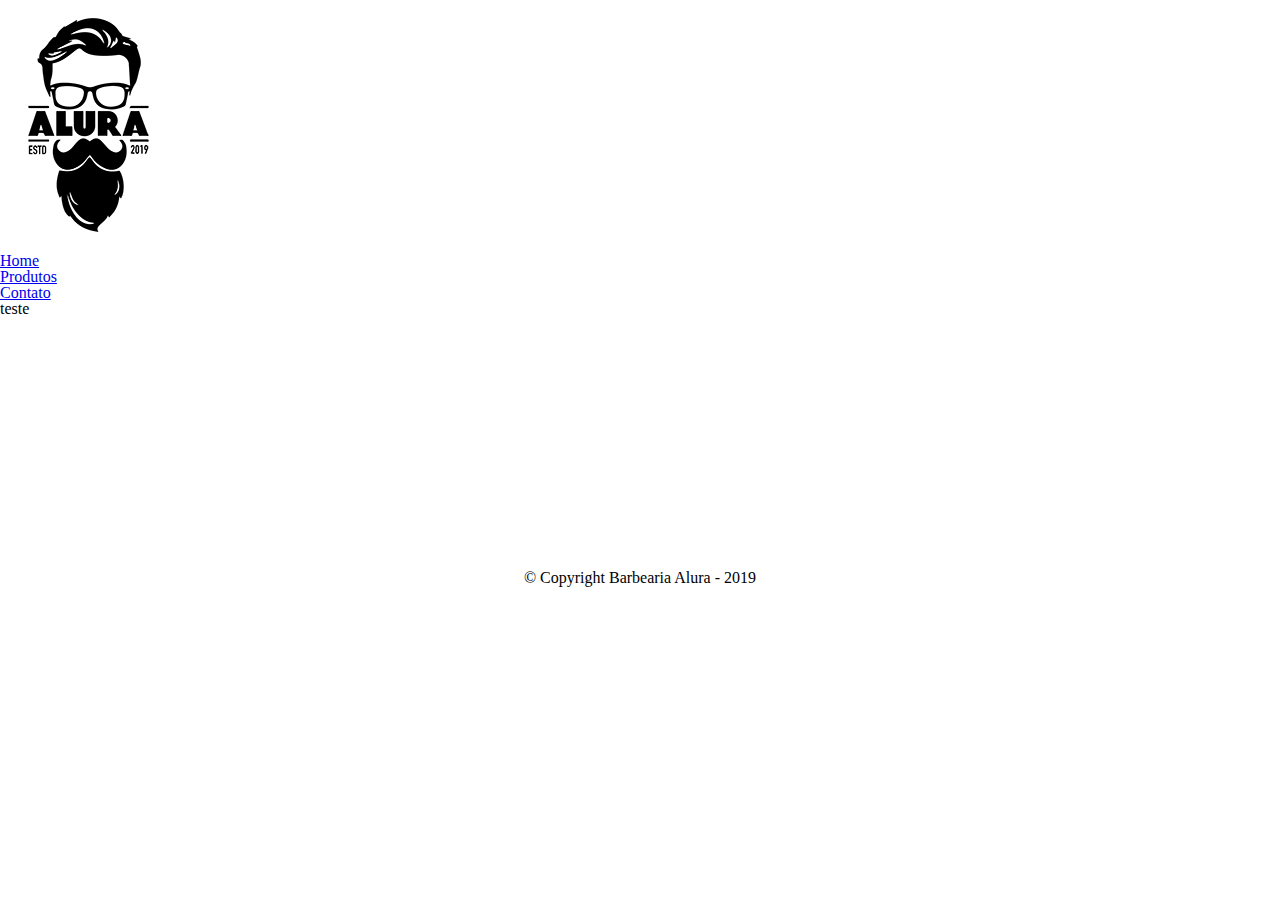
==== contato.html @ 5a532d3f "update projeto + contato html" ====
<!DOCTYPE html>
<html lang="pt-br">
    <head>
        <meta charset="UTF-8">
        <title>contato - Barbearia Alura</title>
        <link rel="stylesheet" href="reset.css">
        <link rel="stylesheet" href="style.css">
    </head>
    <body>
        <header>
            <div class="caixa">
                <h1><img src="logo.png"></h1>

                <nav>
                    <ul>
                        <li><a href="index.html">Home</a></li>
                        <li><a href="produtos.html">Produtos</a></li>
                        <li><a href="contato.html">Contato</a></li>
                    </ul>
                </nav>
            </div>
        </header>

        <main>
            teste
        </main>

        <footer>
            <img src="logo-branco.png">
            <p class="copyright">&copy; Copyright Barbearia Alura - 2019</p>
        </footer>
    </body>
</html>
---- style.css ----
#banner {
	width: 100%;
}

.principal{
	background: #CCCCCC;
	padding: 30px;
}

.titulo-principal{
	padding-left: 20px;
}

.titulo-centralizado { 
	text-align: center;
}

p {
	text-align: center;
}

#missao {
	font-size: 20px;
}

em strong {
	color: #FF0000;
}

.itens {
	font-style: italic;
}

.beneficios{
	background: #FFFFFF;
	padding: 20px;
}

ul {
	display: inline-block;
	vertical-align: top;
	width: 20%;
	margin-right: 15%;
}

.imagembeneficios {
	width: 50%;
}
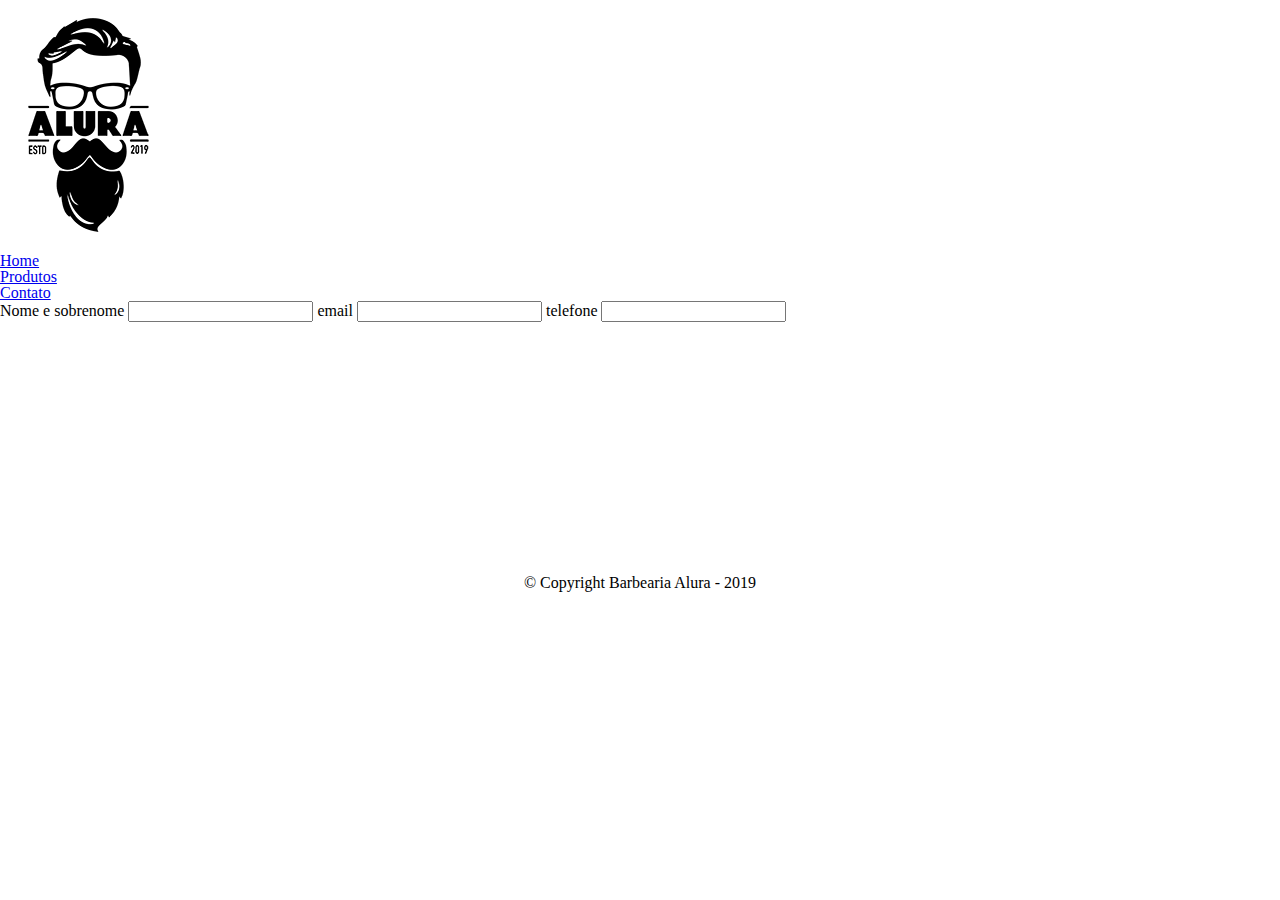
==== commit fb799fb1: "renomeando produto css para styel css + contato formulario" ====
--- a/contato.html
+++ b/contato.html
@@ -22,7 +22,17 @@
         </header>
 
         <main>
-            teste
+            <form>
+                <lable for="nomesobrenome">Nome e sobrenome</lable>
+                <input type="text" id="nomesobrenome">
+
+                <lable for="email">email</lable>
+                <input type="text" id="email">
+
+                <lable for="telefone">telefone</lable>
+                <input type="text" id="telefone">
+
+            </form>
         </main>
 
         <footer>
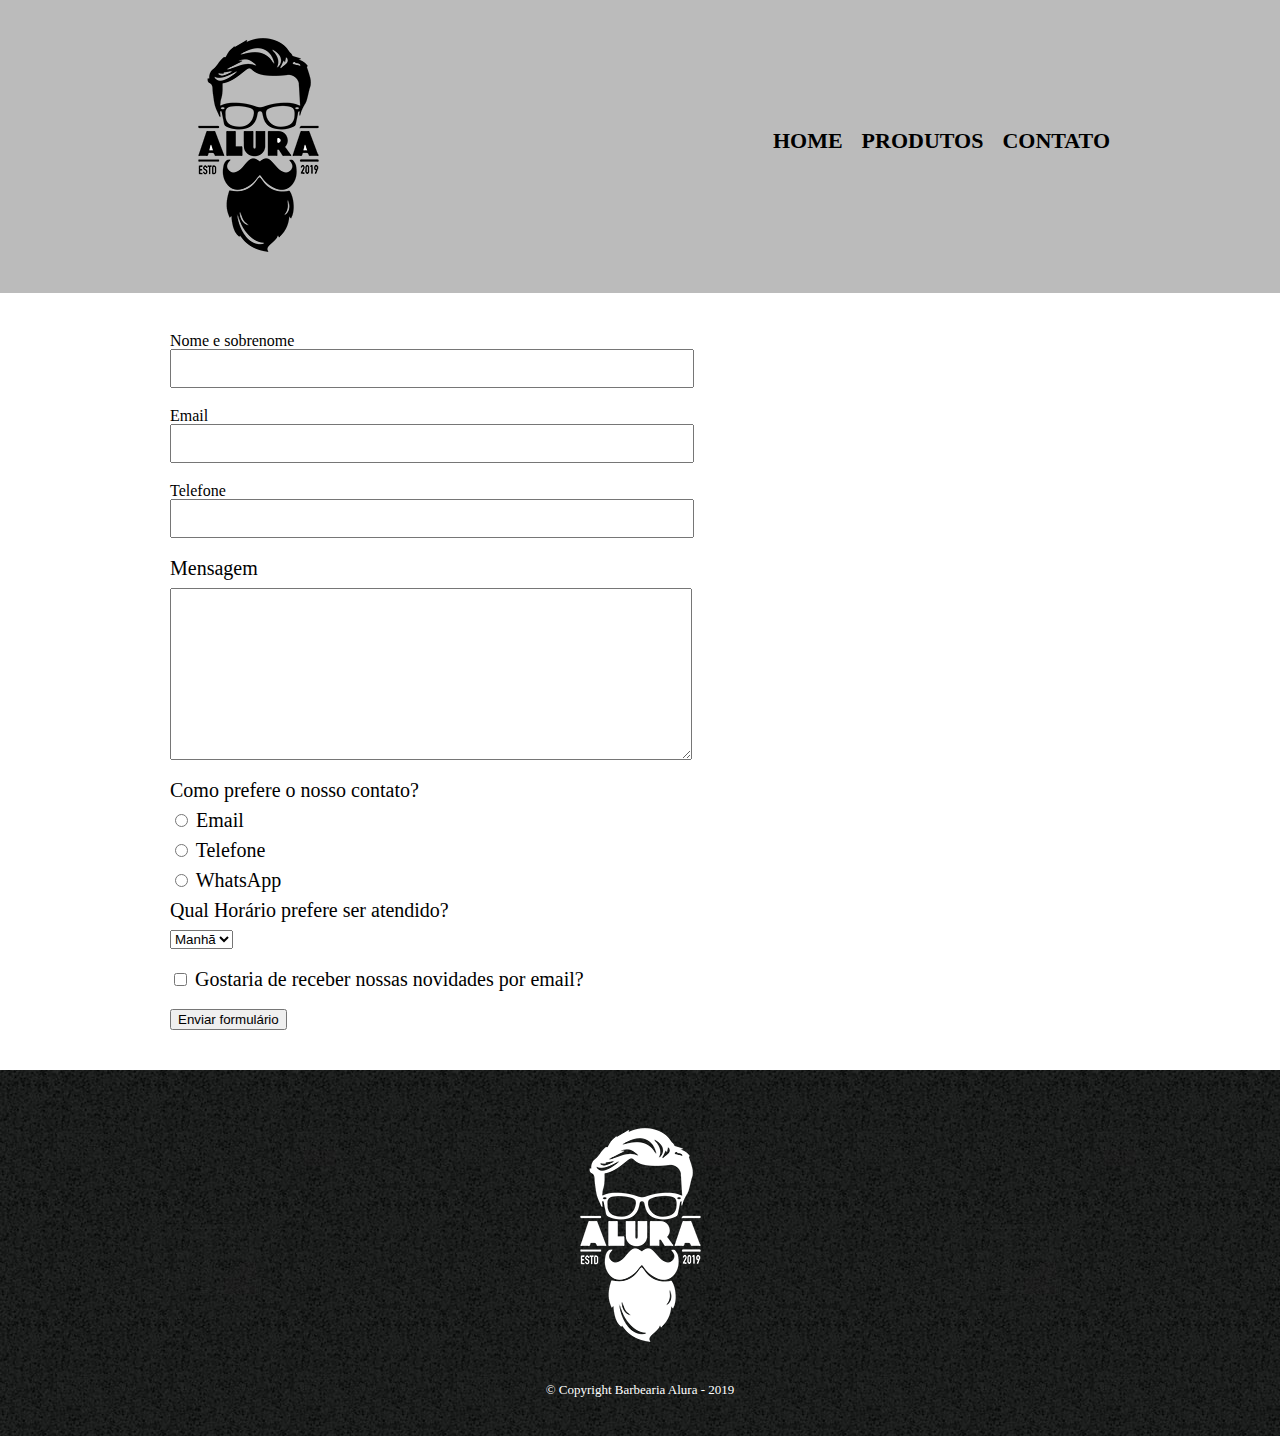
==== commit 62d2b0d5: "alterando os inputs dos formulário para facilitar acessibilidade e aproveitar recursos do html5" ====
--- a/contato.html
+++ b/contato.html
@@ -24,13 +24,52 @@
         <main>
             <form>
                 <lable for="nomesobrenome">Nome e sobrenome</lable>
-                <input type="text" id="nomesobrenome">
+                <input type="text" id="nomesobrenome" class="input-padrao">
 
-                <lable for="email">email</lable>
-                <input type="text" id="email">
+                <lable for="email">Email</lable>
+                <input type="email" id="email" class="input-padrao">
 
-                <lable for="telefone">telefone</lable>
-                <input type="text" id="telefone">
+                <lable for="telefone">Telefone</lable>
+                <input type="tel" id="telefone" class="input-padrao">
+
+                <label for="mensagem">Mensagem</label>
+                <textarea cols="70" rows="10" id="mensagem" class="input-padrao"> </textarea>
+                <div>
+                    <p>Como prefere o nosso contato?</p>
+                    <label for="radio-email">
+                        <input type="radio" name="contato" value="email" id="radio-email"> 
+                        Email
+                    </label>
+                    
+
+                    <label for="radio-telefone">
+                        <input type="radio" name="contato" value="telefone" id="radio-telefone">
+                        Telefone
+                    </label>
+                    
+
+                    <label for="radio-whatsapp">
+                        <input type="radio" name="contato" value="whatsapp" id="radio-whatsapp">
+                        WhatsApp
+                    </label>
+                    
+                </div>
+
+                <div>
+                    <p>Qual Horário prefere ser atendido?</p>
+                    <select>
+                        <option>Manhã</option>
+                        <option>Tarde</option>
+                        <option>Noite</option>
+                    </select>
+                </div>
+                
+                <label class="checkbox">
+                    <input type="checkbox">
+                    Gostaria de receber nossas novidades por email?
+                </label>
+                
+                <input type="submit" value="Enviar formulário">
 
             </form>
         </main>
--- a/style.css
+++ b/style.css
@@ -1,48 +1,117 @@
-#banner {
-	width: 100%;
+header{
+    background: #BBBBBB;
+    padding: 20px 0;
 }
 
-.principal{
-	background: #CCCCCC;
-	padding: 30px;
+.caixa{
+    position: relative;
+    width: 940px;
+    margin: 0 auto;
 }
 
-.titulo-principal{
-	padding-left: 20px;
+nav {
+    position: absolute;
+    top: 110px;
+    right: 0;
 }
 
-.titulo-centralizado { 
-	text-align: center;
+nav li{
+    display: inline;
+    margin: 0 0 0 15px;
 }
 
-p {
-	text-align: center;
+nav a{
+    text-transform: uppercase;
+    color: #000000;
+    font-weight: bold;
+    font-size: 22px;
+    text-decoration: none;
 }
 
-#missao {
-	font-size: 20px;
+nav a:hover{
+    color: #C78C19;
+    text-decoration: underline;
 }
 
-em strong {
-	color: #FF0000;
+.produtos{
+    width: 940px;
+    margin: 0 auto;
+    padding: 50px 0;
 }
 
-.itens {
-	font-style: italic;
+.produtos li{
+    display: inline-block;
+    text-align: center;
+    width: 30%;
+    vertical-align: top;
+    margin: 0 1.5%;
+    padding: 30px 20px;
+    box-sizing: border-box;
+    border: 2px solid #000000;
+    border-radius: 10px;
 }
 
-.beneficios{
-	background: #FFFFFF;
-	padding: 20px;
+.produtos li:hover {
+    border-color: #C78C19;
 }
 
-ul {
-	display: inline-block;
-	vertical-align: top;
-	width: 20%;
-	margin-right: 15%;
+.produtos li:hover h2 {
+    font-size: 34px;
 }
 
-.imagembeneficios {
-	width: 50%;
+.produtos li:active {
+    border-color: #088C19;
+}
+
+.produtos h2{
+    font-size: 30px;
+    font-weight: bold;
+}
+
+.produto-descricao{
+    font-size: 18px;
+}
+
+.produto-preco{
+    font-size: 22px;
+    font-weight: bold;
+    margin-top: 10px;
+}
+
+footer{
+    text-align: center;
+    background: url(bg.jpg);
+    padding: 40px 0;
+}
+
+.copyright {
+    color: #FFFFFF;
+    font-size: 13px;
+    margin: 20px 0 0;
+}
+
+main {
+    width: 940px;
+    margin: 0 auto;
+}
+
+form {
+    margin: 40px 0;
+}
+
+form label, form p {
+    display: block;
+    font-size: 20px;
+    margin: 0 0 10px;
+}
+
+.input-padrao {
+    display: block;
+    margin: 0 0 20px;
+    padding: 10px 25px;
+    width: 50%;
+}   
+
+.checkbox{
+    margin: 20px 0;
 }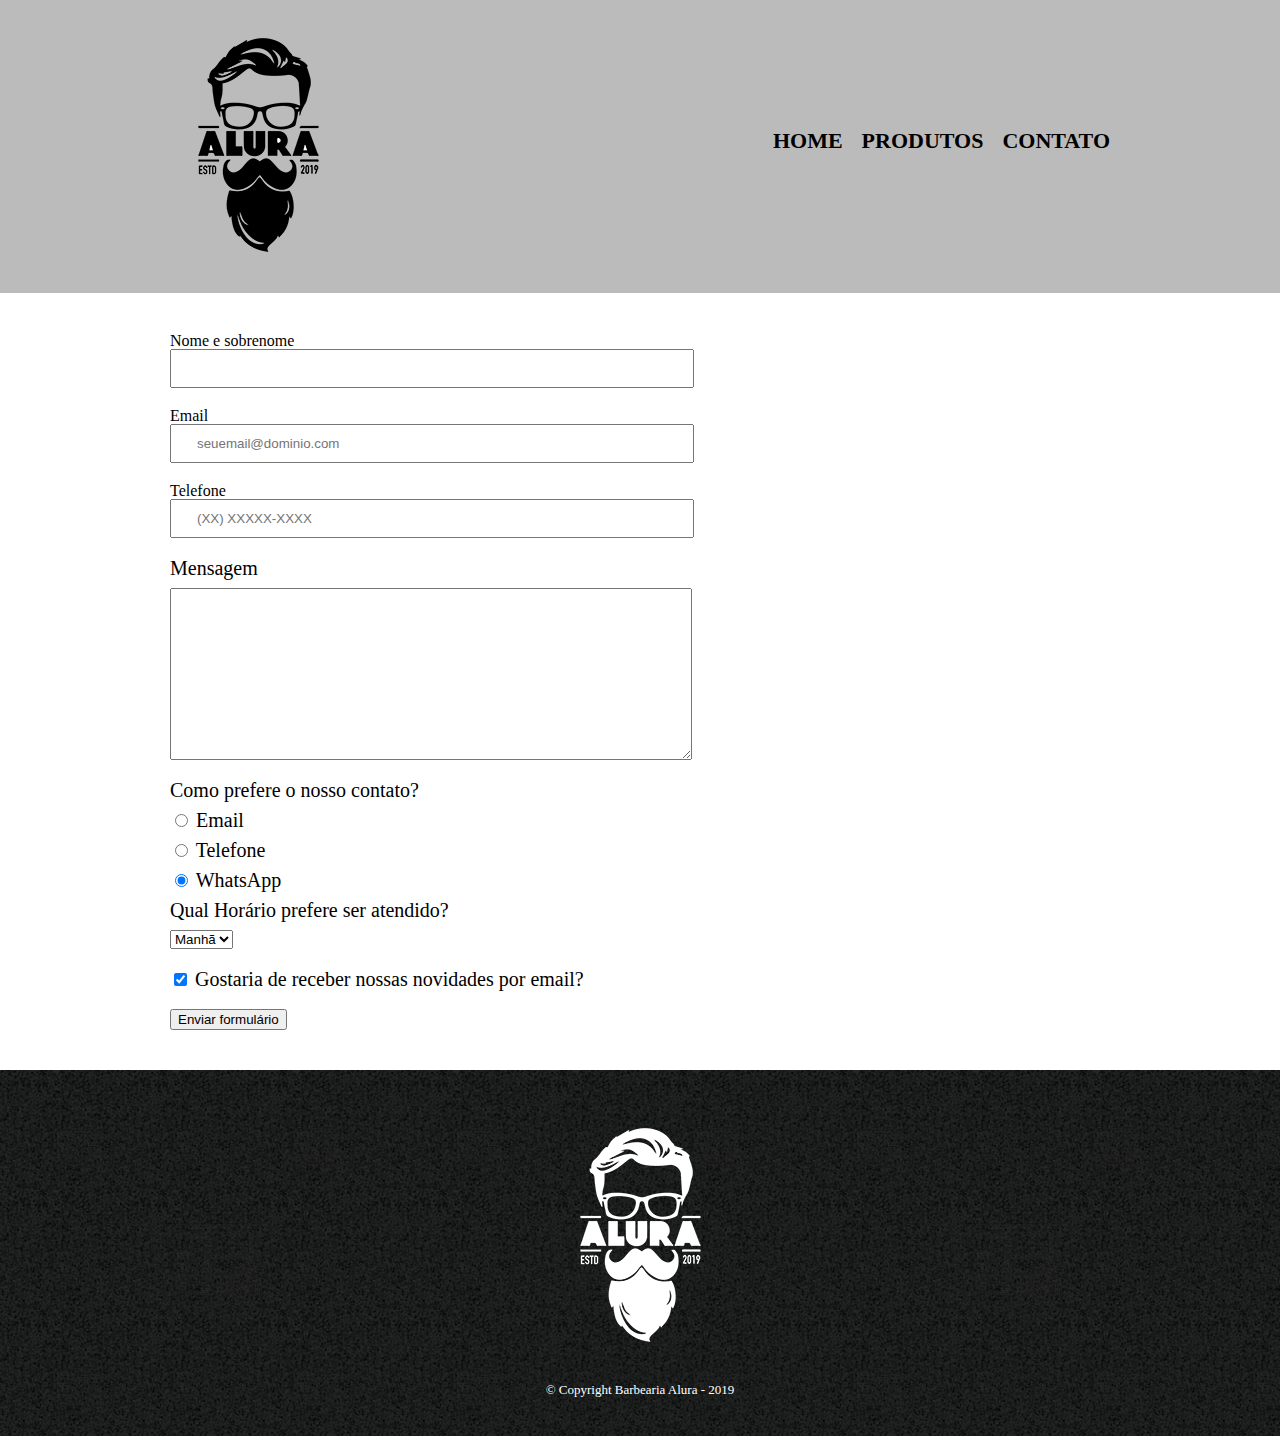
==== commit 4741eb5e: "melhorando semantica formulario div por fieldset contato html e css" ====
--- a/contato.html
+++ b/contato.html
@@ -9,7 +9,7 @@
     <body>
         <header>
             <div class="caixa">
-                <h1><img src="logo.png"></h1>
+                <h1><img src="logo.png" alt="Logo da Barbearia Alura"></h1>
 
                 <nav>
                     <ul>
@@ -24,18 +24,18 @@
         <main>
             <form>
                 <lable for="nomesobrenome">Nome e sobrenome</lable>
-                <input type="text" id="nomesobrenome" class="input-padrao">
+                <input type="text" id="nomesobrenome" class="input-padrao" required>
 
                 <lable for="email">Email</lable>
-                <input type="email" id="email" class="input-padrao">
+                <input type="email" id="email" class="input-padrao" required placeholder="seuemail@dominio.com">
 
                 <lable for="telefone">Telefone</lable>
-                <input type="tel" id="telefone" class="input-padrao">
+                <input type="tel" id="telefone" class="input-padrao" required placeholder="(XX) XXXXX-XXXX">
 
                 <label for="mensagem">Mensagem</label>
                 <textarea cols="70" rows="10" id="mensagem" class="input-padrao"> </textarea>
-                <div>
-                    <p>Como prefere o nosso contato?</p>
+                <fieldset>
+                    <legend>Como prefere o nosso contato?</legend>
                     <label for="radio-email">
                         <input type="radio" name="contato" value="email" id="radio-email"> 
                         Email
@@ -49,23 +49,23 @@
                     
 
                     <label for="radio-whatsapp">
-                        <input type="radio" name="contato" value="whatsapp" id="radio-whatsapp">
+                        <input type="radio" name="contato" value="whatsapp" id="radio-whatsapp" checked>
                         WhatsApp
                     </label>
                     
-                </div>
+                </fieldset>
 
-                <div>
-                    <p>Qual Horário prefere ser atendido?</p>
+                <fieldset>
+                    <legend>Qual Horário prefere ser atendido?</legend>
                     <select>
                         <option>Manhã</option>
                         <option>Tarde</option>
                         <option>Noite</option>
                     </select>
-                </div>
+                </fieldset>
                 
                 <label class="checkbox">
-                    <input type="checkbox">
+                    <input type="checkbox" checked>
                     Gostaria de receber nossas novidades por email?
                 </label>
                 
@@ -75,7 +75,7 @@
         </main>
 
         <footer>
-            <img src="logo-branco.png">
+            <img src="logo-branco.png" alt="Logo da Barbearia Alura">
             <p class="copyright">&copy; Copyright Barbearia Alura - 2019</p>
         </footer>
     </body>
--- a/style.css
+++ b/style.css
@@ -99,7 +99,7 @@
     margin: 40px 0;
 }
 
-form label, form p {
+form label, form legend {
     display: block;
     font-size: 20px;
     margin: 0 0 10px;
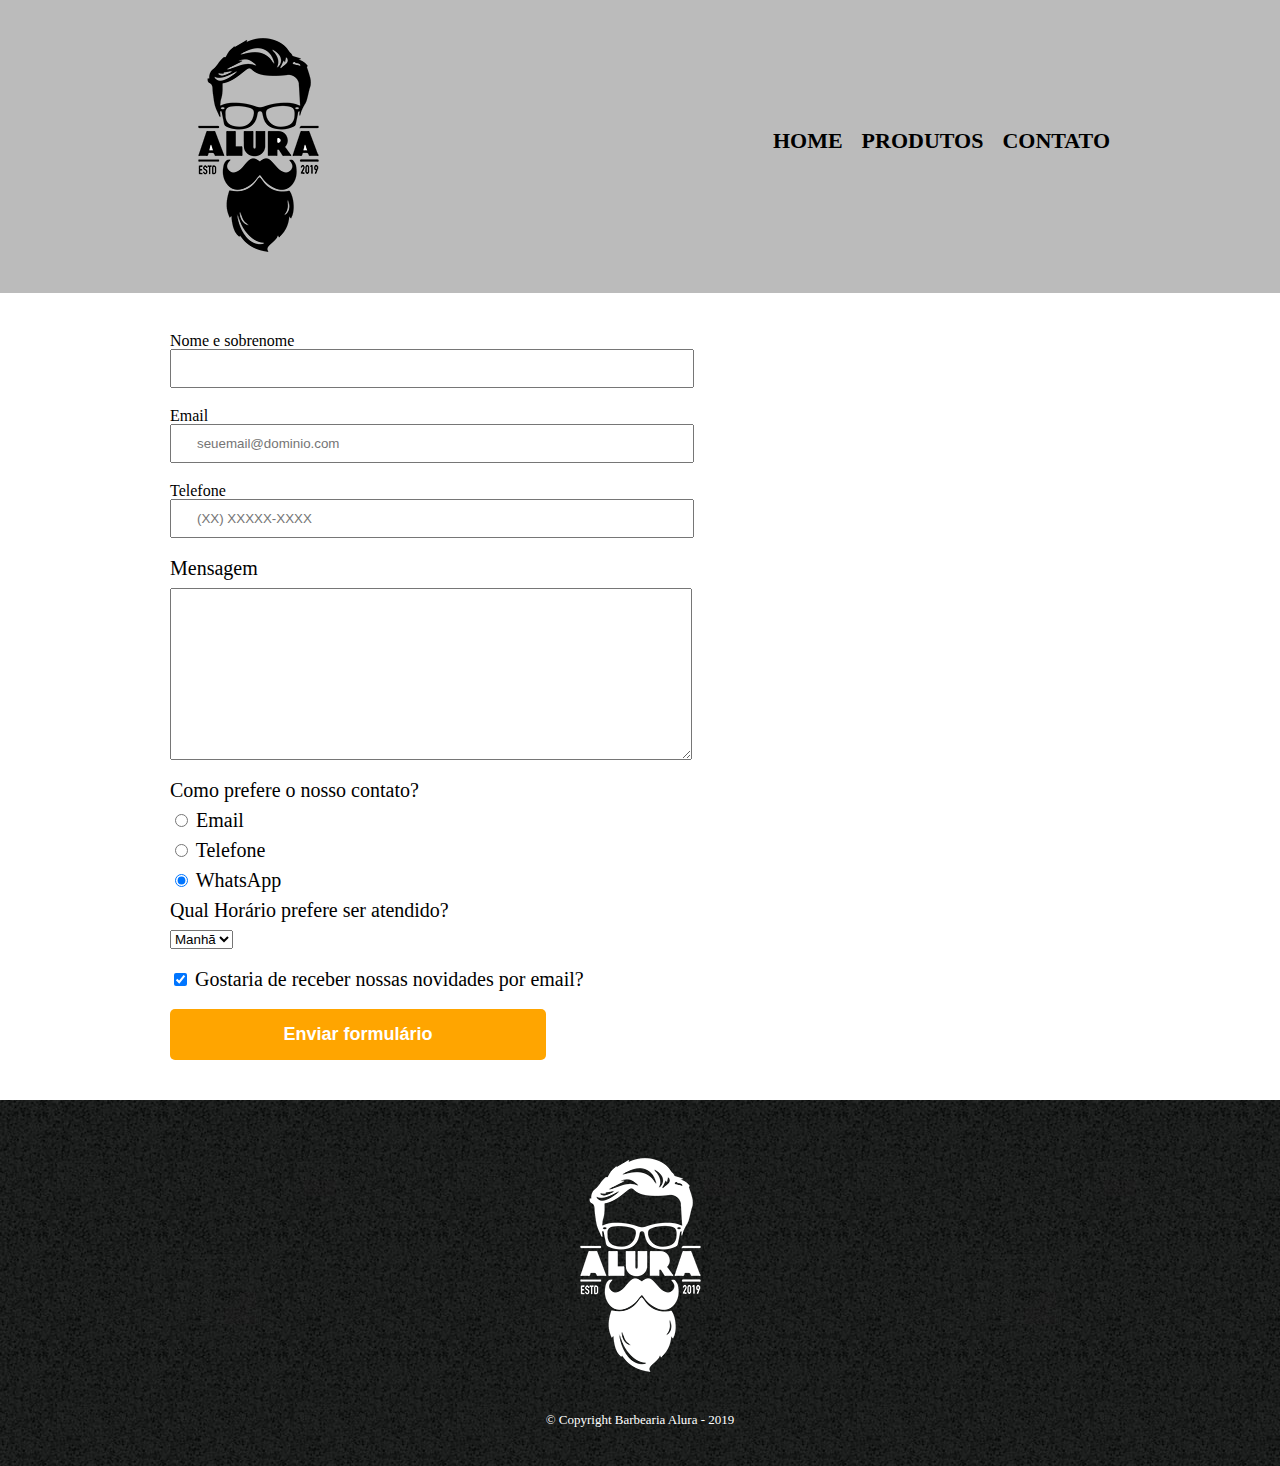
==== commit df3e7e3e: "alterando dinamica do botão enviar, ajustando borda e criando transição e transformação" ====
--- a/contato.html
+++ b/contato.html
@@ -69,7 +69,7 @@
                     Gostaria de receber nossas novidades por email?
                 </label>
                 
-                <input type="submit" value="Enviar formulário">
+                <input type="submit" value="Enviar formulário" class="enviar">
 
             </form>
         </main>
--- a/style.css
+++ b/style.css
@@ -114,4 +114,22 @@
 
 .checkbox{
     margin: 20px 0;
+}
+
+.enviar {
+    width: 40%;
+    padding: 15px 0;
+    background: orange;
+    color: white;
+    font-weight: bold;
+    font-size: 18px;
+    border: none;
+    border-radius: 5px;
+    transition: 1s all;
+    cursor: pointer;
+}
+
+.enviar:hover {
+    background: darkorange;
+    transform: scale(1.2);
 }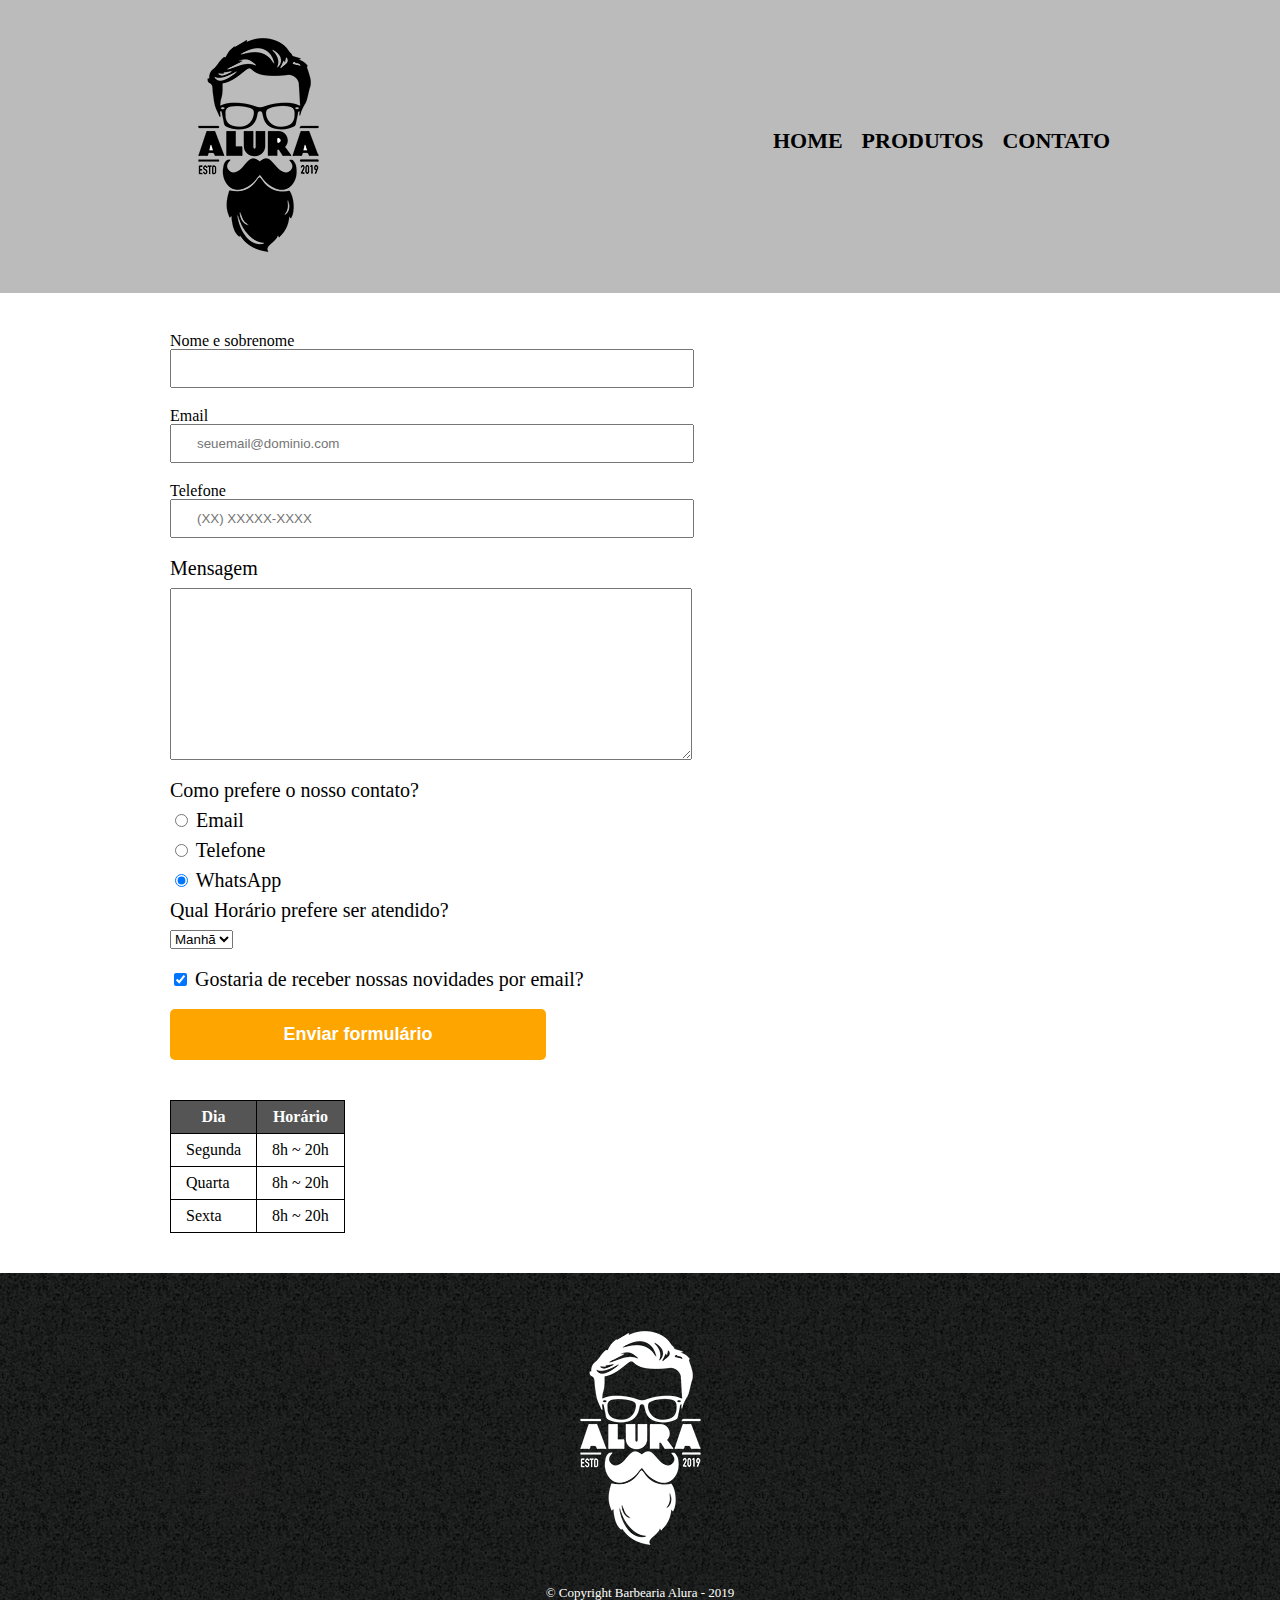
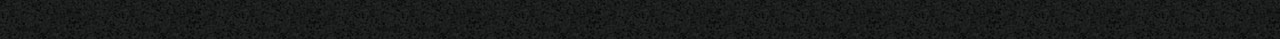
==== commit 50d2da9d: "criando tabelas no contatos html e o css" ====
--- a/contato.html
+++ b/contato.html
@@ -72,6 +72,29 @@
                 <input type="submit" value="Enviar formulário" class="enviar">
 
             </form>
+
+            <table>
+                <thead>
+                    <tr>
+                        <th>Dia</td>
+                        <th>Horário</th>
+                    </tr>
+                </thead>
+                <tbody>
+                    <tr>
+                        <td>Segunda</td>
+                        <td>8h ~ 20h</td>
+                    </tr>
+                    <tr>
+                        <td>Quarta</td>
+                        <td>8h ~ 20h</td>
+                    </tr>
+                    <tr>
+                        <td>Sexta</td>
+                        <td>8h ~ 20h</td>
+                    </tr>
+                </tbody>
+            </table>
         </main>
 
         <footer>
--- a/style.css
+++ b/style.css
@@ -132,4 +132,20 @@
 .enviar:hover {
     background: darkorange;
     transform: scale(1.2);
-}+}
+
+table {
+    margin: 20px 0 40px;
+}
+
+thead {
+    background-color: #555555;
+    color: white;
+    font-weight: bold;
+}
+
+td, th {
+    border: 1px solid #000000;
+    padding: 8px 15px;
+}
+
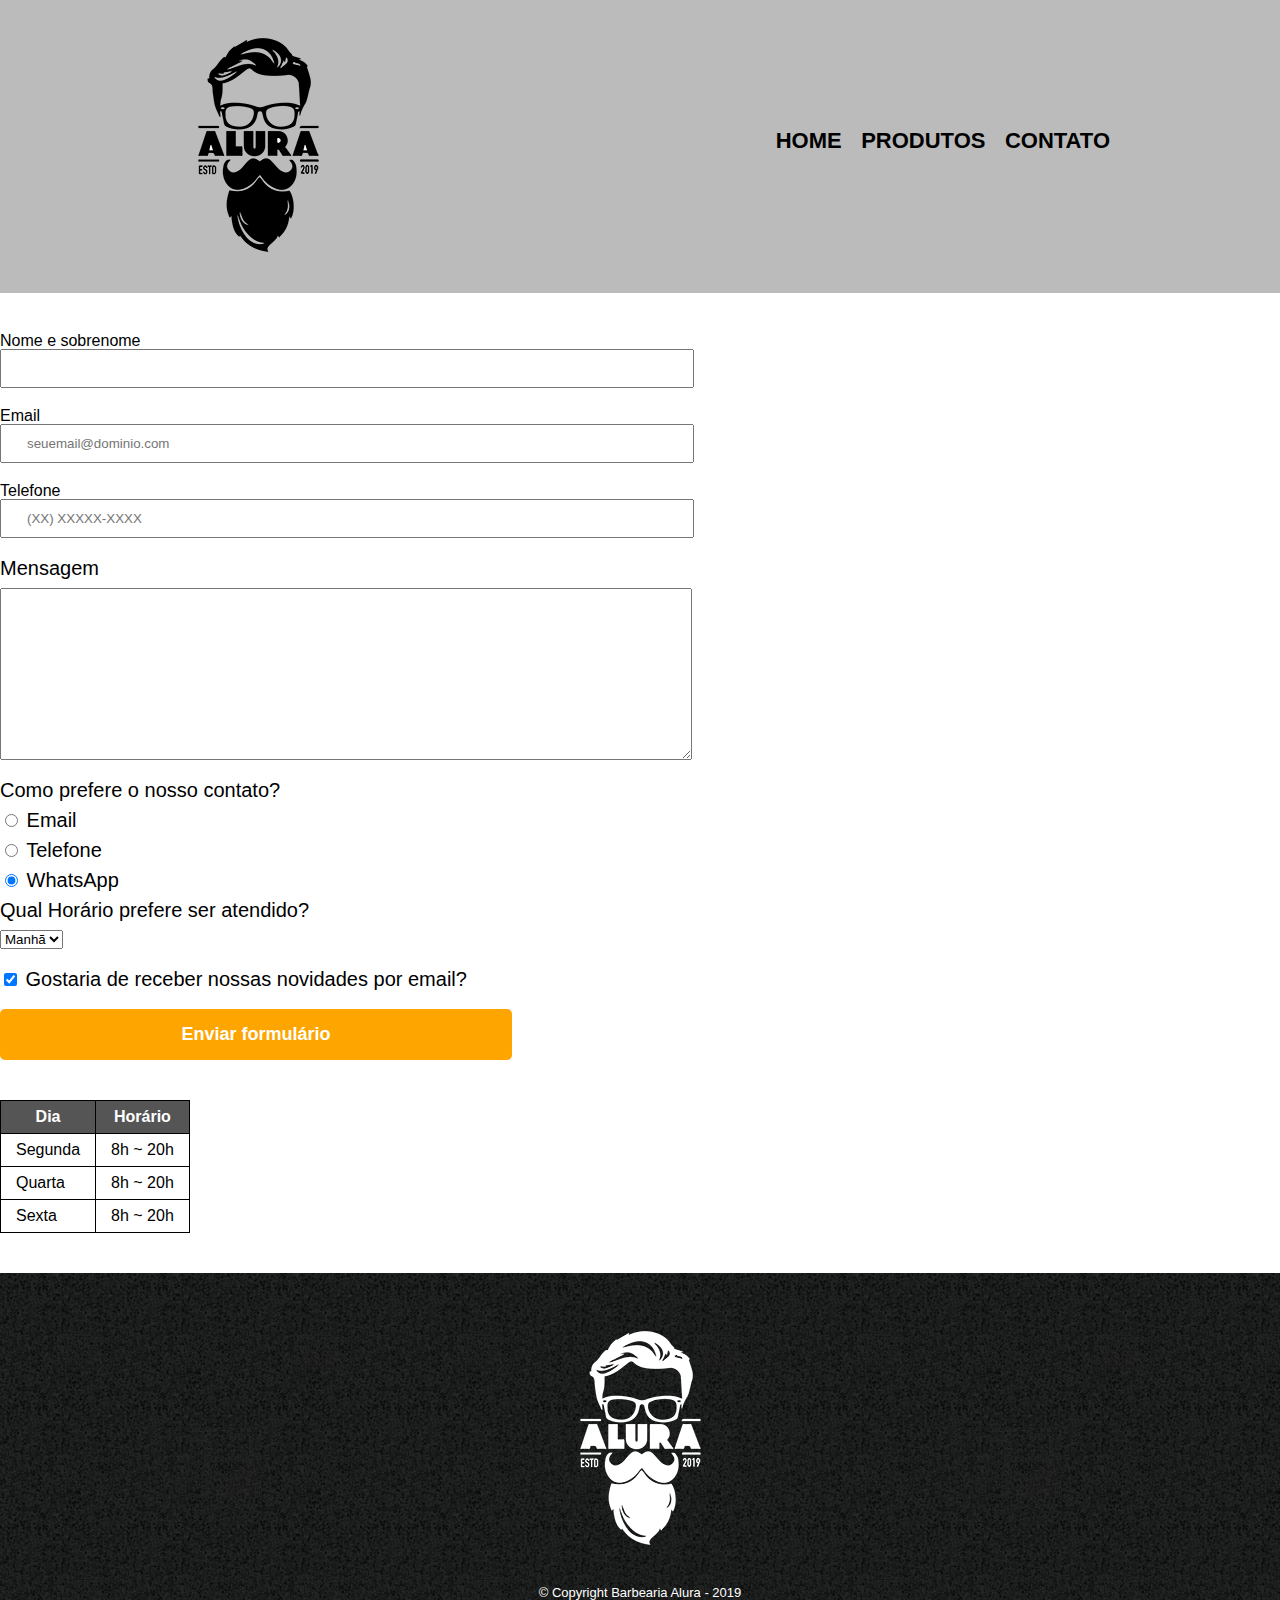
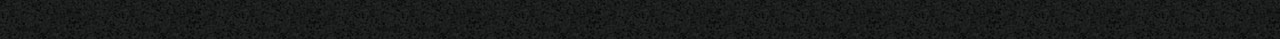
==== commit 8127db81: "tornando as páginas responsivas" ====
--- a/contato.html
+++ b/contato.html
@@ -2,7 +2,8 @@
 <html lang="pt-br">
     <head>
         <meta charset="UTF-8">
-        <title>contato - Barbearia Alura</title>
+        <meta name="viewport" content="width=device-width">
+		<title>contato - Barbearia Alura</title>
         <link rel="stylesheet" href="reset.css">
         <link rel="stylesheet" href="style.css">
     </head>
--- a/style.css
+++ b/style.css
@@ -1,3 +1,7 @@
+body {
+    font-family: 'Montserrat', sans-serif;
+}
+
 header{
     background: #BBBBBB;
     padding: 20px 0;
@@ -90,11 +94,6 @@
     margin: 20px 0 0;
 }
 
-main {
-    width: 940px;
-    margin: 0 auto;
-}
-
 form {
     margin: 40px 0;
 }
@@ -149,3 +148,125 @@
     padding: 8px 15px;
 }
 
+/* css da página inicial */
+.banner {
+    width: 100%;
+}
+
+.titulo-principal {
+    text-align: center;
+    font-size: 2em;
+    margin: 0 0 1em ;
+    clear: left;
+}
+
+.principal {
+    padding: 3em 0;
+    background: #FEFEFE;
+    width: 940px;
+    margin: 0 auto;
+}
+
+.principal p {
+    margin: 0 0 1em;
+
+}
+
+.principal strong {
+    font-weight: bold;
+}
+
+.principal em {
+    font-style: italic;
+}
+
+.utensilios {
+    width: 120px;
+    float: left;
+    margin: 0 20px 20px 0;
+}
+
+.mapa {
+    padding: 3em 0;
+    background: linear-gradient(#FEFEFE,#888888);
+}
+
+.mapa-conteudo {
+    width: 940px;
+    margin: 0 auto;
+}
+
+.mapa p {
+    margin:  0 0 2em;
+    text-align: center;
+}
+
+.beneficios {
+    padding: 3em 0;
+    background: #888888;
+}
+
+.conteudo-beneficios {
+    width: 640px;
+    margin: 0 auto;
+}
+
+.lista-beneficios {
+    width: 40%;
+    display: inline-block;
+    vertical-align: top;
+}
+
+.itens {
+    line-height: 1.5;
+}
+
+.itens:before {
+    content: "🟊";
+}
+
+.itens:first-child {
+    font-weight: bold;
+}
+
+.imagem-beneficios {
+    width: 60%;
+    opacity: 1;
+    transition: 400ms;
+    box-shadow: 10px 10px 10px #000000;
+}
+
+.imagem-beneficios:hover {
+    opacity: 0.3;
+}
+
+.video {
+    width: 560px;
+    margin: 2em auto;
+
+}
+
+@media screen and (max-width: 480px){
+    .caixa, .principal, .conteudo-beneficios, .mapa-conteudo, .video {
+        width: auto;
+    }
+
+    h1 {
+        text-align: center;
+    }
+
+    .produtos li {
+        display: block;
+        width: auto;
+        margin: 0 0 2em;
+    }
+
+    nav {
+        position: static;
+    }
+
+    .lista-beneficios, .imagem-beneficios, .produtos, table {
+        width: 100%;
+    }
+
+}